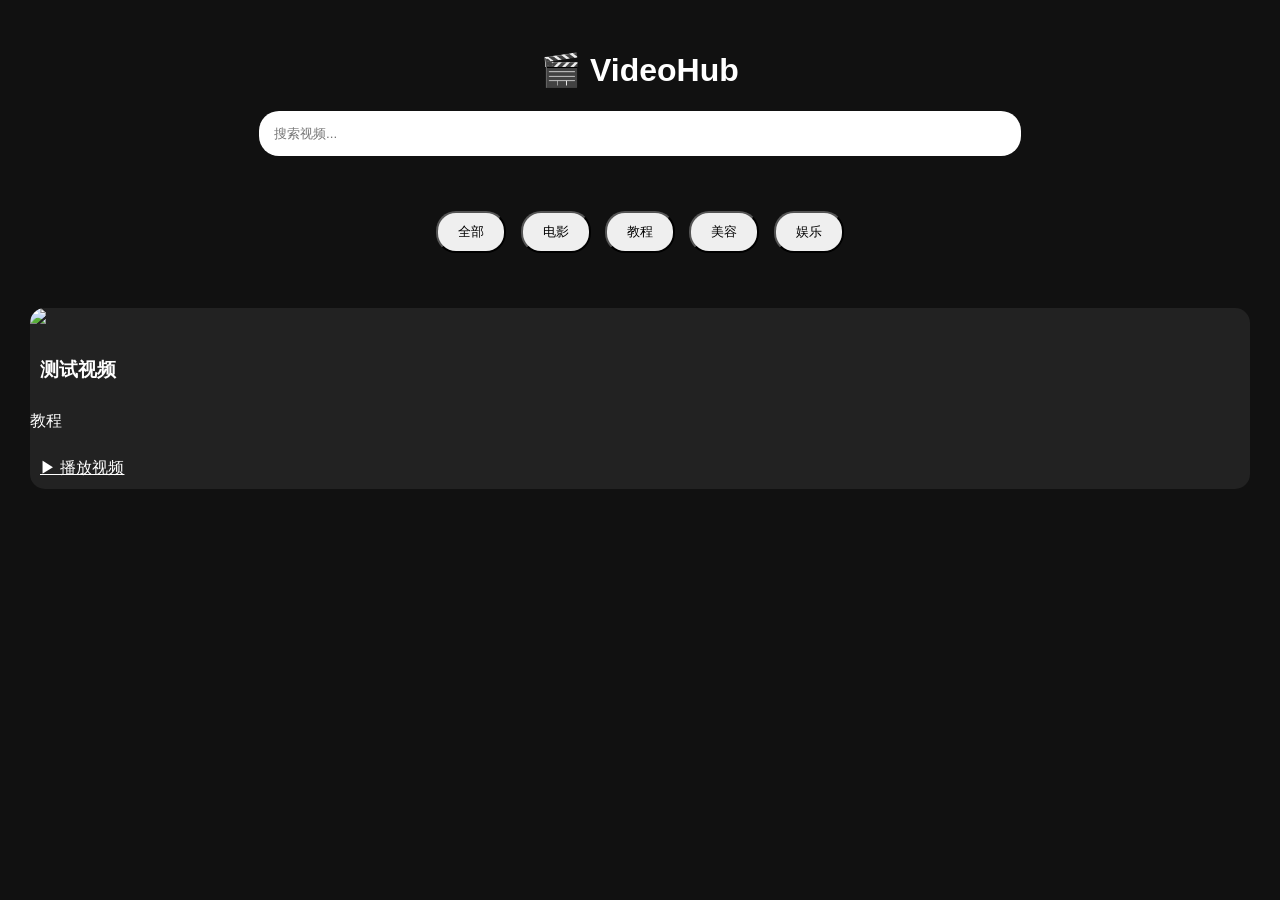
==== index.html @ 11a170ca "Add files via upload" ====
﻿<!DOCTYPE html>
<html>
<head>
<meta charset="UTF-8">
<title>VideoHub 视频导航</title>
<link rel="stylesheet" href="style.css">
</head>

<body>

<header>

<h1>🎬 VideoHub</h1>

<input 
id="search"
placeholder="搜索视频..."
>

</header>


<div class="category">

<button>全部</button>
<button>电影</button>
<button>教程</button>
<button>美容</button>
<button>娱乐</button>

</div>


<div id="videos"></div>


<script src="script.js"></script>

</body>
</html>
---- style.css ----
﻿body{
margin:0;
font-family:Arial;
background:#111;
color:white;
}


header{
padding:30px;
text-align:center;
}


input{
width:60%;
padding:15px;
border-radius:20px;
border:none;
}


.category{
text-align:center;
margin:20px;
}


button{
padding:10px 20px;
margin:5px;
border-radius:20px;
cursor:pointer;
}


#videos{

display:grid;
grid-template-columns:
repeat(auto-fit,minmax(250px,1fr));

gap:20px;

padding:30px;

}


.card{

background:#222;
border-radius:15px;
overflow:hidden;

}


.card img{

width:100%;

}


.card h3{

padding:10px;

}


.card a{

display:block;
padding:10px;
color:white;

}
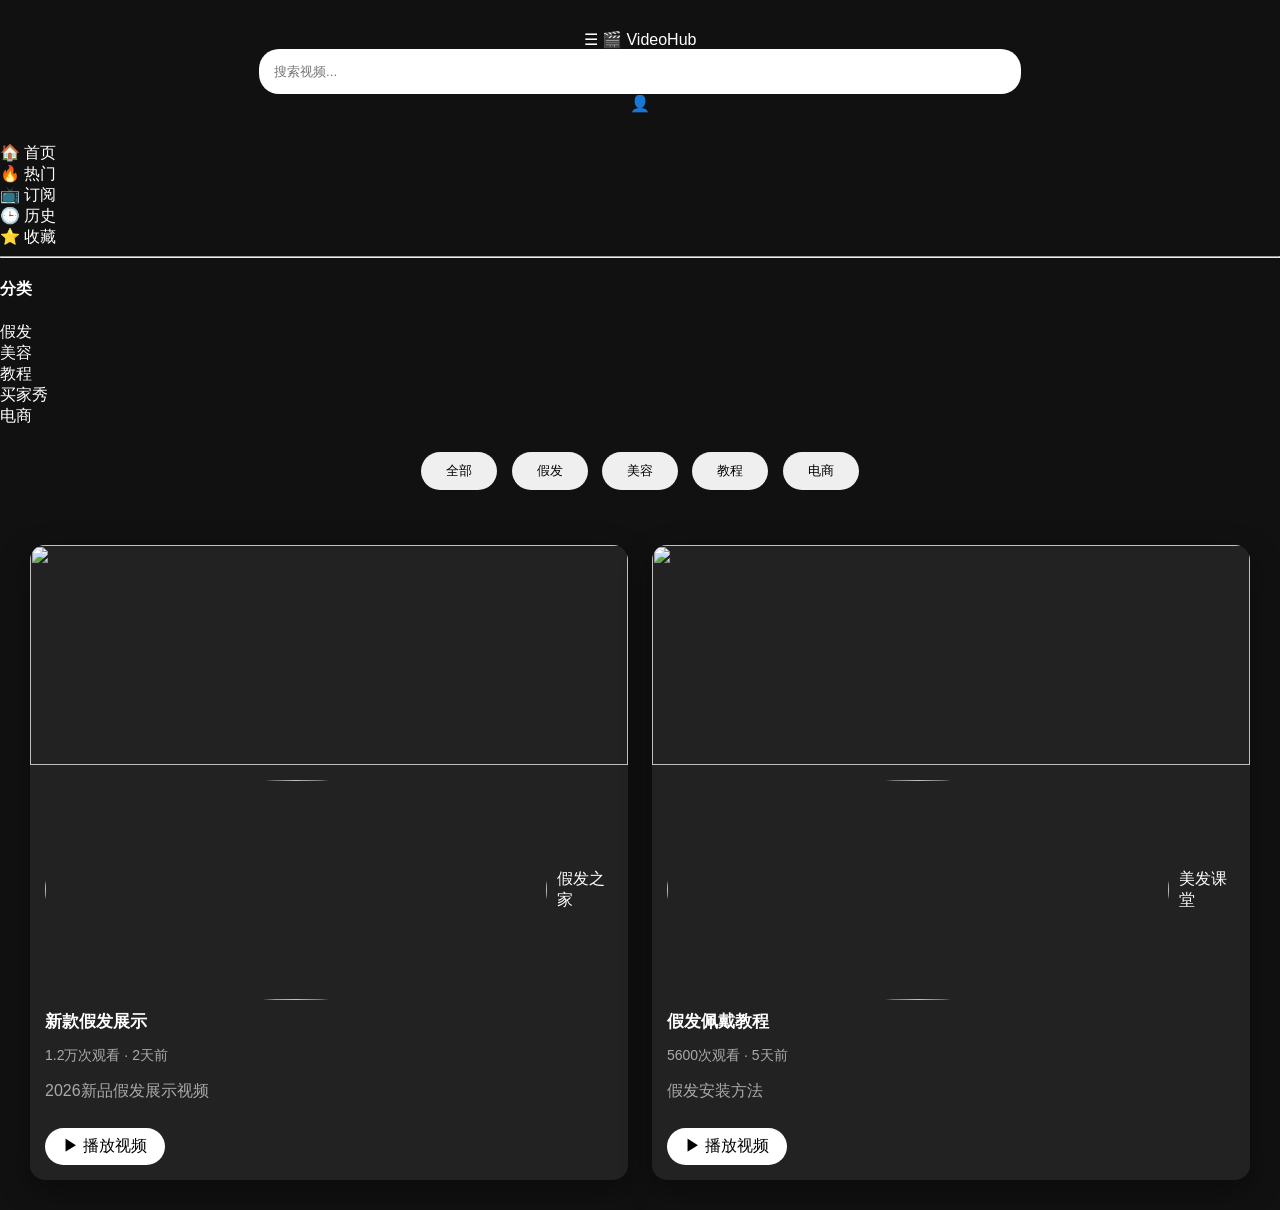
==== commit 80585cd1: "Update index.html" ====
--- a/index.html
+++ b/index.html
@@ -1,40 +1,125 @@
-﻿<!DOCTYPE html>
+<!DOCTYPE html>
 <html>
+
 <head>
+
 <meta charset="UTF-8">
-<title>VideoHub 视频导航</title>
+
+<title>VideoHub</title>
+
 <link rel="stylesheet" href="style.css">
+
 </head>
+
 
 <body>
 
-<header>
 
-<h1>🎬 VideoHub</h1>
+<!-- 顶部导航 -->
+
+<header class="topbar">
+
+
+<div class="logo">
+☰ 🎬 VideoHub
+</div>
+
 
 <input 
 id="search"
 placeholder="搜索视频..."
 >
 
+
+<div class="user">
+👤
+</div>
+
+
 </header>
+
+
+
+<!-- 主体 -->
+
+<div class="layout">
+
+
+
+<!-- 左侧菜单 -->
+
+<aside class="sidebar">
+
+<div>🏠 首页</div>
+
+<div>🔥 热门</div>
+
+<div>📺 订阅</div>
+
+<div>🕒 历史</div>
+
+<div>⭐ 收藏</div>
+
+
+<hr>
+
+
+<h4>分类</h4>
+
+
+<div>假发</div>
+
+<div>美容</div>
+
+<div>教程</div>
+
+<div>买家秀</div>
+
+<div>电商</div>
+
+
+</aside>
+
+
+
+
+<!-- 视频区域 -->
+
+<main>
 
 
 <div class="category">
 
 <button>全部</button>
-<button>电影</button>
+
+<button>假发</button>
+
+<button>美容</button>
+
 <button>教程</button>
-<button>美容</button>
-<button>娱乐</button>
+
+<button>电商</button>
 
 </div>
+
 
 
 <div id="videos"></div>
 
 
+
+</main>
+
+
+
+</div>
+
+
+
 <script src="script.js"></script>
 
+
 </body>
-</html>+
+
+</html>
--- a/style.css
+++ b/style.css
@@ -1,79 +1,163 @@
-﻿body{
-margin:0;
-font-family:Arial;
-background:#111;
-color:white;
+body{
+    margin:0;
+    font-family:Arial;
+    background:#111;
+    color:white;
 }
 
 
 header{
-padding:30px;
-text-align:center;
+    padding:30px;
+    text-align:center;
 }
 
 
 input{
-width:60%;
-padding:15px;
-border-radius:20px;
-border:none;
+    width:60%;
+    padding:15px;
+    border-radius:20px;
+    border:none;
 }
 
 
 .category{
-text-align:center;
-margin:20px;
+    text-align:center;
+    margin:20px;
 }
 
 
 button{
-padding:10px 20px;
-margin:5px;
-border-radius:20px;
-cursor:pointer;
+    cursor:pointer;
+    border:none;
+    padding:10px 25px;
+    border-radius:30px;
+    margin:5px;
 }
 
 
+/* 视频区域 */
 #videos{
-
-display:grid;
-grid-template-columns:
-repeat(auto-fit,minmax(250px,1fr));
-
-gap:20px;
-
-padding:30px;
-
+    display:grid;
+    grid-template-columns:repeat(auto-fit,minmax(300px,1fr));
+    gap:25px;
+    padding:40px;
 }
 
 
+/* 视频卡片 */
 .card{
-
-background:#222;
-border-radius:15px;
-overflow:hidden;
-
+    background:#222;
+    border-radius:15px;
+    overflow:hidden;
+    box-shadow:0 10px 30px rgba(0,0,0,0.4);
+    transition:0.3s;
 }
 
 
-.card img{
-
-width:100%;
-
+.card:hover{
+    transform:translateY(-5px);
 }
 
 
-.card h3{
-
-padding:10px;
-
+/* 封面图片 */
+.card img{
+    width:100%;
+    height:220px;
+    object-fit:cover;
+    display:block;
 }
 
 
-.card a{
+/* 内容区域 */
+.info{
+    padding:15px;
+}
 
-display:block;
-padding:10px;
-color:white;
 
-}+.card h3,
+.info h3{
+    margin:0 0 10px;
+    font-size:20px;
+}
+
+
+.info p{
+    color:#aaa;
+}
+
+
+/* 播放按钮 */
+.card a,
+.info a{
+    display:inline-block;
+    margin-top:10px;
+    padding:8px 18px;
+    background:white;
+    color:black;
+    border-radius:20px;
+    text-decoration:none;
+}
+/* YouTube 风格频道区域 */
+.channel{
+    display:flex;
+    align-items:center;
+    gap:10px;
+    margin-bottom:10px;
+}
+
+
+.avatar{
+    width:36px;
+    height:36px;
+    border-radius:50%;
+    object-fit:cover;
+}
+
+
+/* 视频缩略图 */
+.cover{
+    width:100%;
+    height:180px;
+    object-fit:cover;
+}
+
+
+/* 视频信息 */
+.meta{
+    color:#999;
+    font-size:14px;
+}
+
+
+/* 标题优化 */
+.info h3{
+    font-size:17px;
+    line-height:1.4;
+}
+
+
+/* 视频墙更像YouTube */
+#videos{
+    display:grid;
+    grid-template-columns:
+    repeat(auto-fit,minmax(280px,1fr));
+    gap:24px;
+    padding:30px;
+}
+
+
+/* 手机适配 */
+@media(max-width:768px){
+
+    #videos{
+        grid-template-columns:repeat(2,1fr);
+        padding:15px;
+        gap:15px;
+    }
+
+
+    input{
+        width:90%;
+    }
+
+}
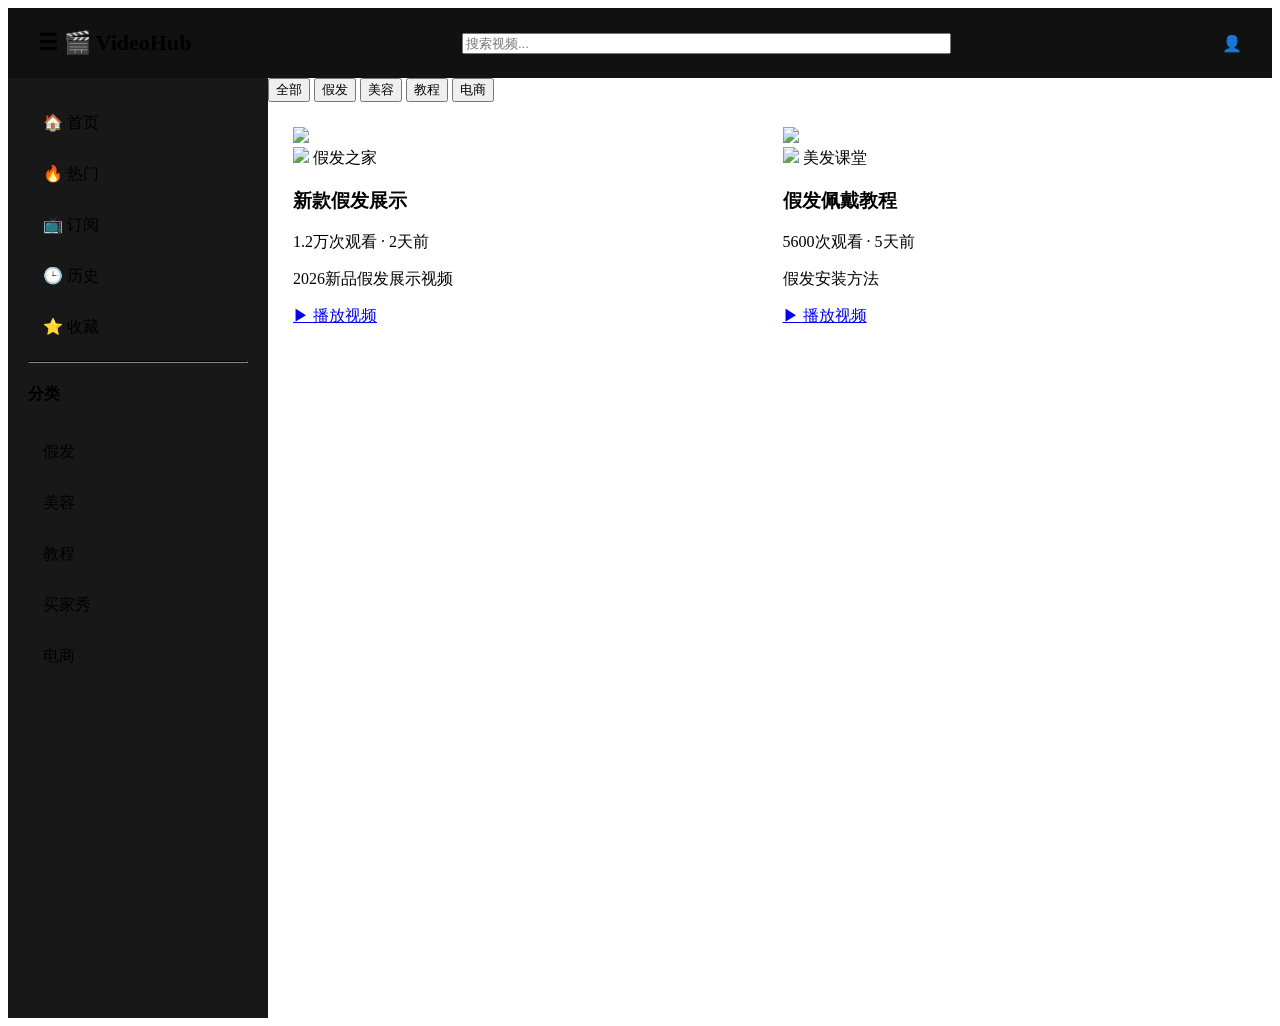
==== commit 5b4323cb: "Update index.html" ====
--- a/index.html
+++ b/index.html
@@ -67,15 +67,29 @@
 <h4>分类</h4>
 
 
-<div>假发</div>
+<div onclick="filterCategory('假发')">
+假发
+</div>
 
-<div>美容</div>
 
-<div>教程</div>
+<div onclick="filterCategory('美容')">
+美容
+</div>
 
-<div>买家秀</div>
 
-<div>电商</div>
+<div onclick="filterCategory('教程')">
+教程
+</div>
+
+
+<div onclick="filterCategory('买家秀')">
+买家秀
+</div>
+
+
+<div onclick="filterCategory('电商')">
+电商
+</div>
 
 
 </aside>
@@ -90,15 +104,31 @@
 
 <div class="category">
 
-<button>全部</button>
+<div class="category">
 
-<button>假发</button>
+<button onclick="filterCategory('全部')">
+全部
+</button>
 
-<button>美容</button>
 
-<button>教程</button>
+<button onclick="filterCategory('假发')">
+假发
+</button>
 
-<button>电商</button>
+
+<button onclick="filterCategory('美容')">
+美容
+</button>
+
+
+<button onclick="filterCategory('教程')">
+教程
+</button>
+
+
+<button onclick="filterCategory('电商')">
+电商
+</button>
 
 </div>
 
--- a/style.css
+++ b/style.css
@@ -1,163 +1,149 @@
-body{
-    margin:0;
-    font-family:Arial;
-    background:#111;
-    color:white;
+/* 顶部导航 */
+
+.topbar{
+
+height:70px;
+
+display:flex;
+
+align-items:center;
+
+justify-content:space-between;
+
+padding:0 30px;
+
+background:#111;
+
+position:sticky;
+
+top:0;
+
+z-index:10;
+
 }
 
 
-header{
-    padding:30px;
-    text-align:center;
+.logo{
+
+font-size:22px;
+
+font-weight:bold;
+
 }
 
 
-input{
-    width:60%;
-    padding:15px;
-    border-radius:20px;
-    border:none;
+.topbar input{
+
+width:40%;
+
 }
 
 
-.category{
-    text-align:center;
-    margin:20px;
+
+/* 页面布局 */
+
+.layout{
+
+display:flex;
+
 }
 
 
-button{
-    cursor:pointer;
-    border:none;
-    padding:10px 25px;
-    border-radius:30px;
-    margin:5px;
+
+/* 左侧菜单 */
+
+.sidebar{
+
+width:220px;
+
+padding:20px;
+
+background:#181818;
+
+min-height:100vh;
+
 }
 
 
-/* 视频区域 */
-#videos{
-    display:grid;
-    grid-template-columns:repeat(auto-fit,minmax(300px,1fr));
-    gap:25px;
-    padding:40px;
+.sidebar div{
+
+padding:15px;
+
+cursor:pointer;
+
+border-radius:10px;
+
 }
 
 
-/* 视频卡片 */
-.card{
-    background:#222;
-    border-radius:15px;
-    overflow:hidden;
-    box-shadow:0 10px 30px rgba(0,0,0,0.4);
-    transition:0.3s;
+.sidebar div:hover{
+
+background:#333;
+
 }
 
 
-.card:hover{
-    transform:translateY(-5px);
+.sidebar hr{
+
+border-color:#333;
+
 }
 
 
-/* 封面图片 */
-.card img{
-    width:100%;
-    height:220px;
-    object-fit:cover;
-    display:block;
+
+/* 主内容 */
+
+main{
+
+flex:1;
+
 }
 
 
-/* 内容区域 */
-.info{
-    padding:15px;
+
+/* 视频网格 */
+
+#videos{
+
+display:grid;
+
+grid-template-columns:
+
+repeat(auto-fit,minmax(260px,1fr));
+
+gap:25px;
+
+padding:25px;
+
 }
 
 
-.card h3,
-.info h3{
-    margin:0 0 10px;
-    font-size:20px;
+
+/* 手机 */
+
+@media(max-width:768px){
+
+
+.sidebar{
+
+display:none;
+
 }
 
 
-.info p{
-    color:#aaa;
+.topbar input{
+
+width:60%;
+
 }
 
 
-/* 播放按钮 */
-.card a,
-.info a{
-    display:inline-block;
-    margin-top:10px;
-    padding:8px 18px;
-    background:white;
-    color:black;
-    border-radius:20px;
-    text-decoration:none;
-}
-/* YouTube 风格频道区域 */
-.channel{
-    display:flex;
-    align-items:center;
-    gap:10px;
-    margin-bottom:10px;
+#videos{
+
+grid-template-columns:
+
+repeat(2,1fr);
+
 }
 
-
-.avatar{
-    width:36px;
-    height:36px;
-    border-radius:50%;
-    object-fit:cover;
 }
-
-
-/* 视频缩略图 */
-.cover{
-    width:100%;
-    height:180px;
-    object-fit:cover;
-}
-
-
-/* 视频信息 */
-.meta{
-    color:#999;
-    font-size:14px;
-}
-
-
-/* 标题优化 */
-.info h3{
-    font-size:17px;
-    line-height:1.4;
-}
-
-
-/* 视频墙更像YouTube */
-#videos{
-    display:grid;
-    grid-template-columns:
-    repeat(auto-fit,minmax(280px,1fr));
-    gap:24px;
-    padding:30px;
-}
-
-
-/* 手机适配 */
-@media(max-width:768px){
-
-    #videos{
-        grid-template-columns:repeat(2,1fr);
-        padding:15px;
-        gap:15px;
-    }
-
-
-    input{
-        width:90%;
-    }
-
-}
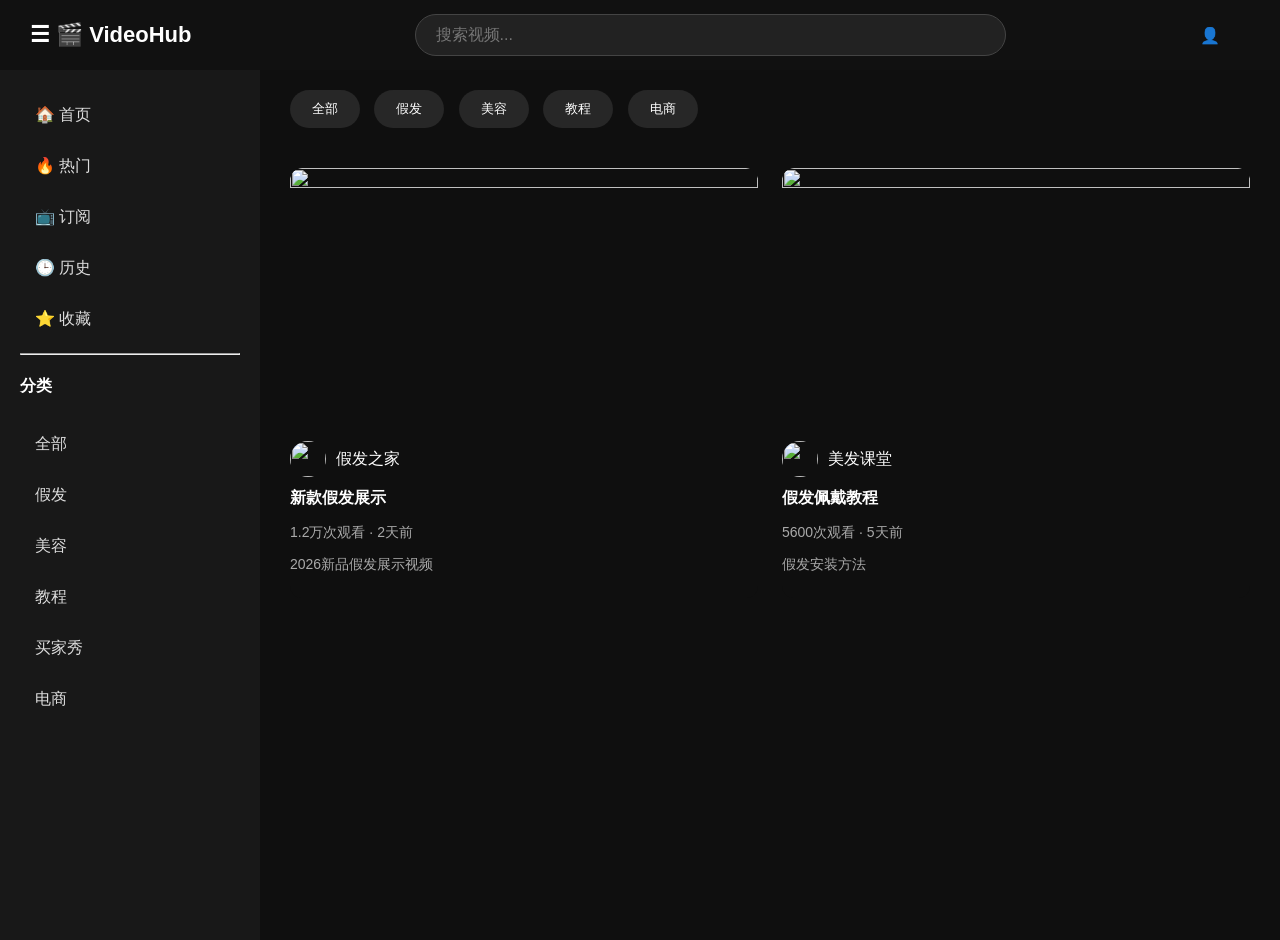
==== commit 8bd885a1: "Update index.html" ====
--- a/index.html
+++ b/index.html
@@ -14,8 +14,6 @@
 
 <body>
 
-
-<!-- 顶部导航 -->
 
 <header class="topbar">
 
@@ -40,15 +38,12 @@
 
 
 
-<!-- 主体 -->
-
 <div class="layout">
 
 
 
-<!-- 左侧菜单 -->
+<aside class="sidebar">
 
-<aside class="sidebar">
 
 <div>🏠 首页</div>
 
@@ -65,6 +60,11 @@
 
 
 <h4>分类</h4>
+
+
+<div onclick="filterCategory('全部')">
+全部
+</div>
 
 
 <div onclick="filterCategory('假发')">
@@ -97,14 +97,11 @@
 
 
 
-<!-- 视频区域 -->
-
 <main>
 
 
 <div class="category">
 
-<div class="category">
 
 <button onclick="filterCategory('全部')">
 全部
@@ -130,6 +127,7 @@
 电商
 </button>
 
+
 </div>
 
 
@@ -137,9 +135,7 @@
 <div id="videos"></div>
 
 
-
 </main>
-
 
 
 </div>
@@ -151,5 +147,4 @@
 
 </body>
 
-
 </html>
--- a/style.css
+++ b/style.css
@@ -1,4 +1,16 @@
-/* 顶部导航 */
+body{
+
+margin:0;
+
+font-family:Arial,"Microsoft YaHei";
+
+background:#0f0f0f;
+
+color:white;
+
+}
+
+
 
 .topbar{
 
@@ -23,24 +35,50 @@
 }
 
 
+
 .logo{
 
 font-size:22px;
 
 font-weight:bold;
 
-}
+width:220px;
+
+}
+
 
 
 .topbar input{
 
-width:40%;
-
-}
-
-
-
-/* 页面布局 */
+width:45%;
+
+height:40px;
+
+padding:0 20px;
+
+background:#222;
+
+border:1px solid #444;
+
+border-radius:25px;
+
+color:white;
+
+font-size:16px;
+
+}
+
+
+
+.user{
+
+width:80px;
+
+text-align:center;
+
+}
+
+
 
 .layout{
 
@@ -50,8 +88,6 @@
 
 
 
-/* 左侧菜单 */
-
 .sidebar{
 
 width:220px;
@@ -60,9 +96,14 @@
 
 background:#181818;
 
-min-height:100vh;
-
-}
+height:calc(100vh - 70px);
+
+position:sticky;
+
+top:70px;
+
+}
+
 
 
 .sidebar div{
@@ -73,7 +114,10 @@
 
 border-radius:10px;
 
-}
+color:#ddd;
+
+}
+
 
 
 .sidebar div:hover{
@@ -83,15 +127,6 @@
 }
 
 
-.sidebar hr{
-
-border-color:#333;
-
-}
-
-
-
-/* 主内容 */
 
 main{
 
@@ -101,7 +136,43 @@
 
 
 
-/* 视频网格 */
+.category{
+
+padding:20px 30px;
+
+}
+
+
+
+.category button{
+
+background:#272727;
+
+color:white;
+
+border:none;
+
+padding:10px 22px;
+
+border-radius:25px;
+
+margin-right:10px;
+
+cursor:pointer;
+
+}
+
+
+
+.category button:hover{
+
+background:white;
+
+color:black;
+
+}
+
+
 
 #videos{
 
@@ -111,17 +182,146 @@
 
 repeat(auto-fit,minmax(260px,1fr));
 
-gap:25px;
-
-padding:25px;
-
-}
-
-
-
-/* 手机 */
-
-@media(max-width:768px){
+gap:24px;
+
+padding:20px 30px;
+
+}
+
+
+
+.card{
+
+background:#0f0f0f;
+
+border-radius:12px;
+
+overflow:hidden;
+
+transition:.2s;
+
+}
+
+
+
+.card:hover{
+
+transform:translateY(-4px);
+
+}
+
+
+
+.cover{
+
+width:100%;
+
+aspect-ratio:16/9;
+
+object-fit:cover;
+
+border-radius:12px;
+
+cursor:pointer;
+
+}
+
+
+
+.info{
+
+padding:10px 0;
+
+}
+
+
+
+.channel{
+
+display:flex;
+
+align-items:center;
+
+gap:10px;
+
+}
+
+
+
+.avatar{
+
+width:36px;
+
+height:36px;
+
+border-radius:50%;
+
+}
+
+
+
+.info h3{
+
+font-size:16px;
+
+line-height:1.4;
+
+margin:10px 0;
+
+display:-webkit-box;
+
+-webkit-line-clamp:2;
+
+-webkit-box-orient:vertical;
+
+overflow:hidden;
+
+}
+
+
+
+.meta{
+
+color:#aaa;
+
+font-size:14px;
+
+}
+
+
+
+.info p{
+
+color:#aaa;
+
+font-size:14px;
+
+}
+
+
+
+.info a{
+
+display:none;
+
+}
+
+
+
+@media(max-width:900px){
+
+
+#videos{
+
+grid-template-columns:repeat(2,1fr);
+
+}
+
+}
+
+
+
+@media(max-width:600px){
 
 
 .sidebar{
@@ -131,19 +331,17 @@
 }
 
 
+#videos{
+
+grid-template-columns:1fr;
+
+}
+
+
 .topbar input{
 
-width:60%;
-
-}
-
-
-#videos{
-
-grid-template-columns:
-
-repeat(2,1fr);
-
-}
-
-}
+width:50%;
+
+}
+
+}
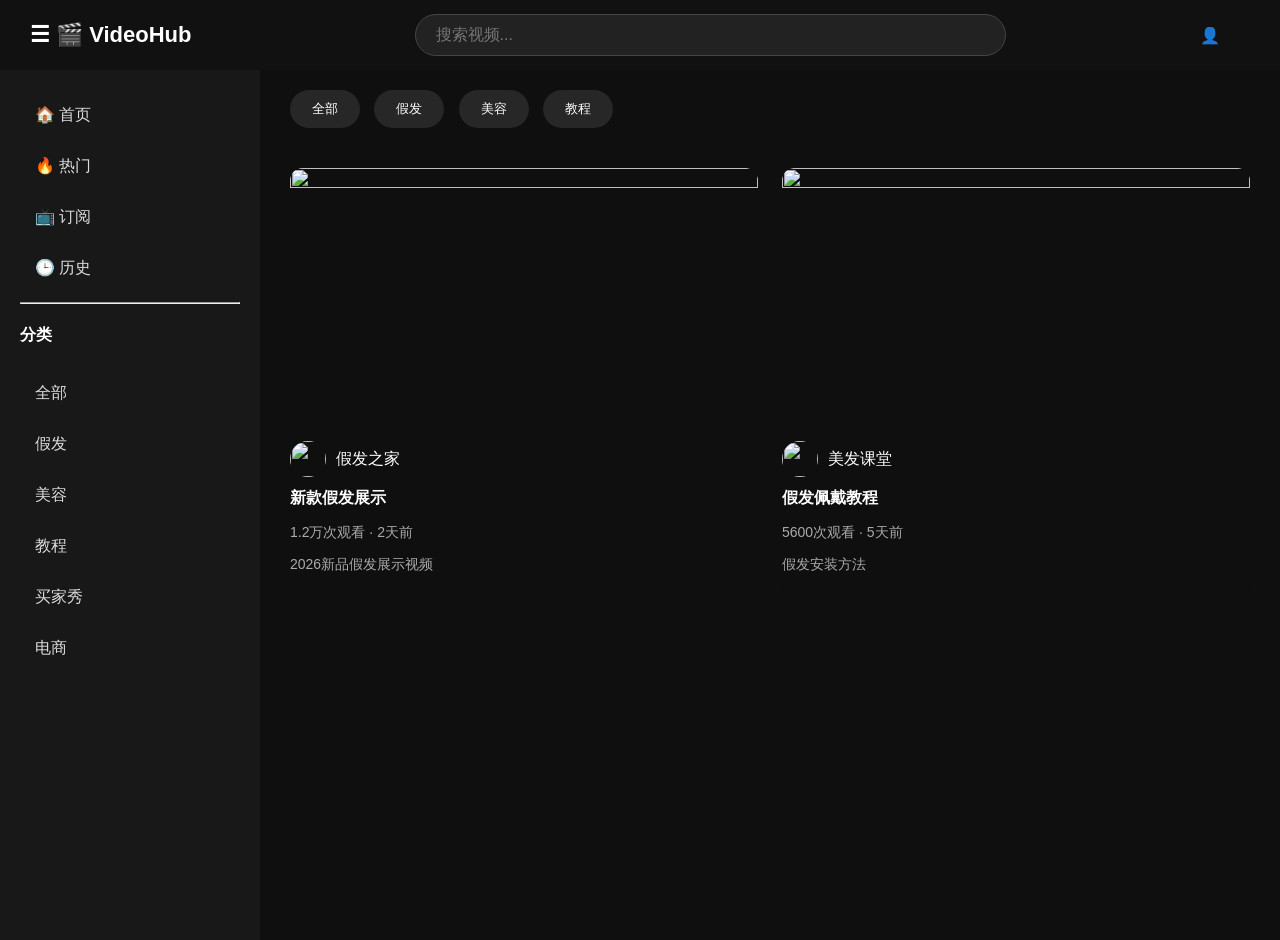
==== commit e5456c07: "Update index.html" ====
--- a/index.html
+++ b/index.html
@@ -23,10 +23,7 @@
 </div>
 
 
-<input 
-id="search"
-placeholder="搜索视频..."
->
+<input id="search" placeholder="搜索视频...">
 
 
 <div class="user">
@@ -41,7 +38,6 @@
 <div class="layout">
 
 
-
 <aside class="sidebar">
 
 
@@ -52,8 +48,6 @@
 <div>📺 订阅</div>
 
 <div>🕒 历史</div>
-
-<div>⭐ 收藏</div>
 
 
 <hr>
@@ -96,7 +90,6 @@
 
 
 
-
 <main>
 
 
@@ -123,11 +116,6 @@
 </button>
 
 
-<button onclick="filterCategory('电商')">
-电商
-</button>
-
-
 </div>
 
 
@@ -136,6 +124,7 @@
 
 
 </main>
+
 
 
 </div>
